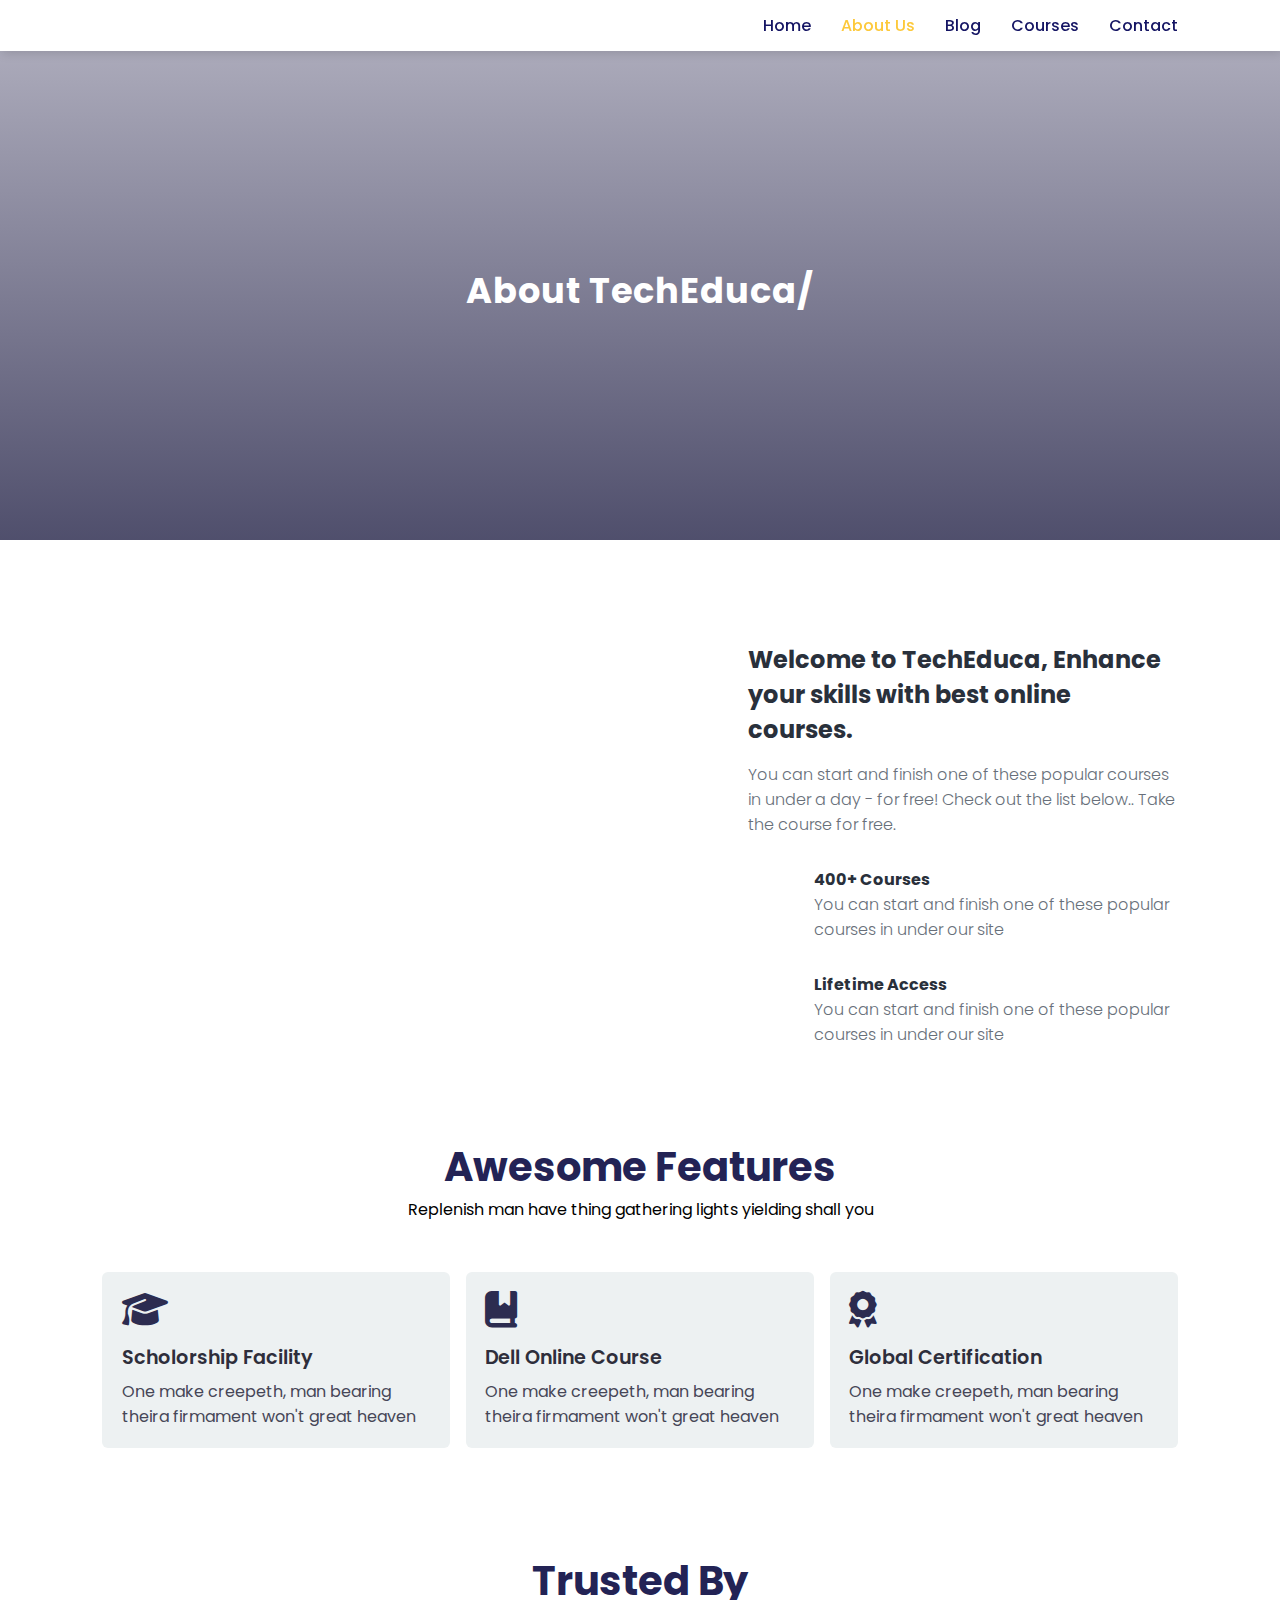
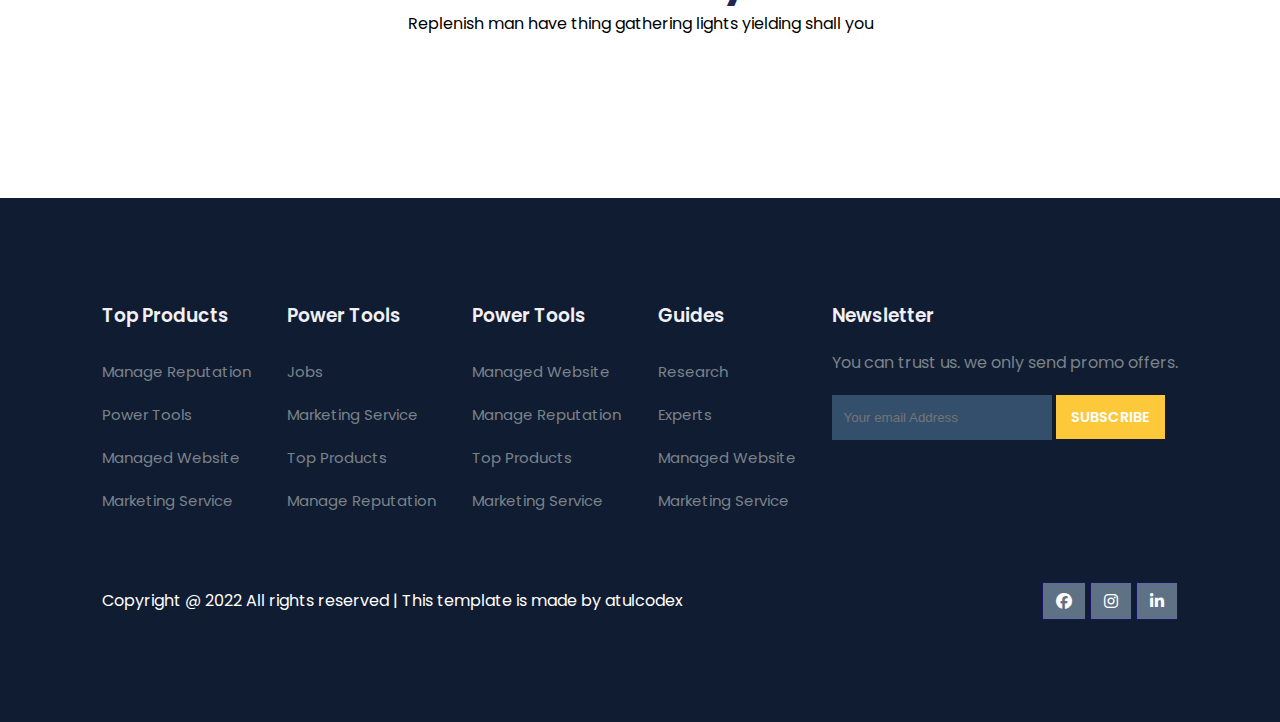
==== about.html @ 3d30f950 "Add files via upload" ====
<!DOCTYPE html>
<html lang="en">
<head>
	<meta charset="UTF-8">
	<meta name="viewport" content="width=device-width, initial-scale=1.0">
	<title>Education Website Template</title>

	<!-- font Awesome CDN link -->
	<link rel="stylesheet" href="https://cdnjs.cloudflare.com/ajax/libs/font-awesome/6.1.1/css/all.min.css" />

	<!-- External CSS -->
	<link rel="stylesheet" href="style.css">
	<link rel="stylesheet" href="about.css">

	<!-- JQuery CDN link -->
	<script src="https://code.jquery.com/jquery-3.6.0.min.js" integrity="sha256-/xUj+3OJU5yExlq6GSYGSHk7tPXikynS7ogEvDej/m4=" crossorigin="anonymous"></script>
</head>
<body>
	<!-- Navigation start -->
	<nav>
		<img src="img/logo.svg" class="logo" alt="">

		<div class="navigation">
			<ul>
				<i id="menu-close" class="fas fa-times"></i>
				<li><a href="index.html">Home</a></li>
				<li><a href="about.html" class="active">About Us</a></li>
				<li><a href="blog.html">Blog</a></li>
				<li><a href="courses.html">Courses</a></li>
				<li><a href="contact.html">Contact</a></li>
			</ul>

			<img src="img/menu.png" id="menu-btn" alt="">
		</div>
	</nav>
	<!-- Navigation ends -->


	<!-- Hero section starts from here -->
	<section id="about-home">
		<h2>
			About TechEduca/
		</h2>
	</section>
	<!-- Hero section ends from here -->


	<!-- About section starts from here -->
	<section id="about-container">
		<div class="about-img">
			<img src="img/a.png" alt="">
		</div>
		<div class="about-text">
			<h2>
				Welcome to TechEduca, Enhance your skills with best online courses.
			</h2>
			<p>
				You can start and finish one of these popular courses in under a day - for free! Check out the list below.. Take the course for free.
			</p>

			<div class="about-fe">
				<img src="img/fe1.png" alt="">
				<div class="fe-text">
					<h5>400+ Courses</h5>
					<p>
						You can start and finish one of these popular courses in under our site
					</p>
				</div>
			</div>
			<div class="about-fe">
				<img src="img/fe2.png" alt="">
				<div class="fe-text">
					<h5>Lifetime Access</h5>
					<p>
						You can start and finish one of these popular courses in under our site
					</p>
				</div>
			</div>
		</div>
	</section>
	<!-- About section ends from here -->


	<!-- Features section starts from here -->
	<section id="features">
		<h1>Awesome Features</h1>
		<p>Replenish man have thing gathering lights yielding shall you</p>

		<div class="fea-base">
			<div class="fea-box">
				<i class="fas fa-graduation-cap"></i>
				<h3>Scholorship Facility</h3>
				<p>
					One make creepeth, man bearing theira firmament won't great heaven
				</p>
			</div>

			<div class="fea-box">
				<i class="fa-solid fa-book-bookmark"></i>
				<h3>Dell Online Course</h3>
				<p>
					One make creepeth, man bearing theira firmament won't great heaven
				</p>
			</div>

			<div class="fea-box">
				<i class="fas fa-award"></i>
				<h3>Global Certification</h3>
				<p>
					One make creepeth, man bearing theira firmament won't great heaven
				</p>
			</div>
		</div>
	</section>
	<!-- Features section ends from here -->


	<!-- Trust section starts from here -->
	<section id="trust">
		<h1>Trusted By</h1>
		<p>Replenish man have thing gathering lights yielding shall you</p>
		<div class="trust-img">
			<img src="img/trust (1).png" alt="">
			<img src="img/trust (2).png" alt="">
			<img src="img/trust (3).png" alt="">
			<img src="img/trust (4).png" alt="">
			<img src="img/trust (5).png" alt="">
			<img src="img/trust (6).png" alt="">
		</div>
	</section>
	<!-- Trust section ends from here -->


	<!-- Footer section starts from here -->
	<footer>
		<div class="footer-col">
			<h3>Top Products</h3>
			<li>Manage Reputation</li>
			<li>Power Tools</li>
			<li>Managed Website</li>
			<li>Marketing Service</li>
		</div>

		<div class="footer-col">
			<h3>Power Tools</h3>
			<li>Jobs</li>
			<li>Marketing Service</li>
			<li>Top Products</li>
			<li>Manage Reputation</li>
		</div>

		<div class="footer-col">
			<h3>Power Tools</h3>
			<li>Managed Website</li>
			<li>Manage Reputation</li>
			<li>Top Products</li>
			<li>Marketing Service</li>
		</div>

		<div class="footer-col">
			<h3>Guides</h3>
			<li>Research</li>
			<li>Experts</li>
			<li>Managed Website</li>
			<li>Marketing Service</li>
		</div>

		<div class="footer-col">
			<h3>Newsletter</h3>
			<p>You can trust us. we only send promo offers.</p>

			<div class="subscribe">
				<input type="email" placeholder="Your email Address">
				<a href="#" class="yellow">SUBSCRIBE</a>
			</div>
		</div>

		<div class="copyright">
			<p>
				Copyright @ 2022 All rights reserved | This template is made by <a href="https://atulcodex.com" target="_blank">atulcodex</a>
			</p>
			<div class="pro-links">
				<i class="fab fa-facebook"></i>
				<i class="fab fa-instagram"></i>
				<i class="fab fa-linkedin-in"></i>
			</div>
		</div>
	</footer>
	<!-- Footer section ends from here -->

	<script>
		// Show menu links on burger click
		$('#menu-btn').click(function(){
			$('nav .navigation ul').addClass('active')
		});

		// Hide navbar on click function
		$('#menu-close').click(function(){
			$('nav .navigation ul').removeClass('active')
		});
	</script>
</body>
</html>
---- style.css ----
@import url('https://fonts.googleapis.com/css2?family=Inter:wght@100;200;300;400;500&family=Poppins:ital,wght@0,100;0,200;0,300;0,400;0,500;0,600;0,700;0,800;0,900;1,700;1,800;1,900&display=swap');

*
{
	margin: 0;
	padding: 0;
	box-sizing: border-box;
}

body
{
	font-family: 'Poppins', sans-serif;
}

h1
{
	font-size: 2.5rem;
	font-weight: 700;
	color: rgb(35, 35, 85);
}

span
{
	font-size: .9rem;
}

h6
{
	font-size: 1.1rem;
	color: rgb(24, 24, 49);
}


/*------------- Navigation style start ------------*/
nav
{
	position: fixed;
	width: 100%;
	background-color: #fff;
	display: flex;
	justify-content: space-between;
	align-items: center;
	padding: 1vw 8vw;
	box-shadow: 2px 2px 10px rgba(0, 0, 0, 0.15);
	z-index: 1;
}

nav .logo
{
	width: 150px;
	cursor: pointer;
}

nav .navigation
{
	display: flex;
}

#menu-btn
{
	width: 30px;
	height: 30px;
	display: none;
}

#menu-close
{
	display: none;
}

nav .navigation ul
{
	display: flex;
	justify-content: flex-end;
	align-items: center;
}

nav .navigation ul li
{
	list-style: none;
	margin-left: 30px;
}

nav .navigation ul li a
{
	text-decoration: none;
	color: rgb(21, 21, 100);
	font-size: 16px;
	font-weight: 500;
	transition: 0.3s ease;
}

nav .navigation ul li a.active,
nav .navigation ul li a:hover
{
	color: #FDC93B;

}
/*------------- Navigation style end ------------*/



/*------------- Hero section styling start --------------*/
#home
{
	background-image: linear-gradient(rgba(9, 5, 54, 0.3), rgba(5,4,46,0.7)), url("img/back.jpg");
	width: 100%;
	height: 100vh;
	background-size: cover;
	background-position: center center;
	display: flex;
	flex-direction: column;
	justify-content: center;
	align-items: center;
	text-align: center;
	padding-top: 40px;
}

#home h2
{
	color: #fff;
	font-size: 2.2rem;
	letter-spacing: 1px;
}

#home p
{
	width: 50%;
	color: #fff;
	font-size: 0.9rem;
	line-height: 25px;
}

#home .btn
{
	margin-top: 30px;
}

#home a
{
	text-decoration: none;
	font-size: 0.9rem;
	padding: 13px 35px;
	background-color: #fff;
	font-weight: 600;
	border-radius: 5px;
}

#home a.blue
{
	color: #fff;
	background: rgb(21, 21, 100);
	transition: 0.3s ease;
}

#home a.blue:hover
{
	color: rgb(21, 21, 100);
	background: #fff;
}

#home a.yellow
{
	color: #fff;
	background: #fdc938;
	transition: 0.3s ease;
}

#home a.yellow:hover
{
	color: rgb(21, 21, 100);
	background: #fff;
}
/*------------- Hero section styling end --------------*/


/*------------- Features section styling start -------------*/
#features
{
	padding: 5vw 8vw 0 8vw;
	text-align: center;
}

#features .fea-base
{
	display: grid;
	grid-template-columns: repeat(auto-fit, minmax(320px, 1fr));
	grid-gap: 1rem;
	margin-top: 50px;
}

#features .fea-box
{
	background: #edf1f2;
	text-align: start;
	padding: 1.2rem;
	border-radius: 6px;
}

#features .fea-box i
{
	font-size: 2.3rem;
	color: rgb(44, 44, 80);
}

#features .fea-box h3
{
	font-size: 1.2rem;
	font-weight: 600;
	color: rgb(46, 46, 59);
	padding: 13px 0 7px 0;
}

#features .fea-box p
{
	font-size: 1rem;
	font-weight: 400;
	color: rgb(70, 70, 87);
}
/*------------- Features section styling end -------------*/


/*------------- Courses section styling start ------------*/
#course
{
	padding: 8vw 8vw 8vw 8vw;
	text-align: center;
}

#course .course-box
{
	display: grid;
	grid-template-columns: repeat(auto-fit, minmax(320px, 1fr));
	grid-gap: 1rem;
	margin-top: 50px;
}

#course .courses
{
	text-align: start;
	background: #edf1f2;
	height: 100%;
	position: relative;
}

#course .courses img
{
	width: 100%;
	height: 60%;
	background-size: cover;
	background-position: center;
}

#course .courses .details
{
	padding: 15px 15px 0 15px;
}

#course .courses .details i
{
	color: #fdc93b;
	font-size: .9rem;
}

#course .courses .cost
{
	background-color: rgb(74, 74, 136);
	color: #fff;
	line-height: 70px;
	width: 70px;
	height: 70px;
	text-align: center;
	border-radius: 50%;
	position: absolute;
	right: 15px;
	bottom: 100px;
}
/*------------- Courses section styling end ------------*/


/*------------- Registration section styling start ----------*/
#registration
{
	padding: 6vw 8vw 6vw 8vw;
	background-image: linear-gradient(rgba(99,112,168,0.5), rgba(81,91,233,0.5)),url("img/signup.jpg");
	width: 100%;
	height: 100%;
	background-size: cover;
	background-position: center;
	display: flex;
	justify-content: space-between;
	align-items: center;
}

#registration .reminder, #registration .reminder h1
{
	color: #fff;
}

#registration .reminder .time
{
	display: flex;
	margin-top: 40px;
}

#registration .reminder .time .date
{
	text-align: center;
	padding: 13px 33px;
	background: rgba(255, 255, 255, 0.25);
	backdrop-filter: blur(4px);
	box-shadow: 0 8px 32px 0 rgba(31, 38, 135, 0.37);
	border-radius: 10px;
	margin: 0 5px 10px 5px;
	border: 1px solid rgba(255, 255, 255, 0.18);
	font-size: 1.1rem;
	font-weight: 600;
}

#registration .form
{
	background: #fff;
	border-radius: 8px;
	display: flex;
	flex-direction: column;
	padding: 40px;
	box-shadow: 0 8px 32px 0 rgba(31, 38, 135, 0.37);
}

#registration .form input
{
	margin: 15px 0;
	padding: 15px 10px;
	border: 1px solid rgb(84, 40, 241);
	outline: none;
}

#registration .form input::placeholder
{
	color: #413c3c;
	font-weight: 500;
	font-size: 0.9rem;
}

#registration .form .btn
{
	margin-top: 20px;
}

#registration .form a.yellow
{
	text-decoration: none;
	font-size: 0.9rem;
	padding: 13px 35px;
	background-color: #fff;
	font-weight: 600;
	border-radius: 5px;
	color: #fff;
	background: #fdc938;
	transition: 0.3s ease;
}

#registration .form a.yellow:hover
{
	color: rgb(21, 21, 100);
	background: #fff;
}
/*------------- Registration section styling end ----------*/



/*------------- Experts section styling starts ----------*/
#experts
{
	padding: 8vw 8vw 8vw 8vw;
	text-align: center;
}

#experts .expert-box
{
	display: grid;
	grid-template-columns: repeat(auto-fit, minmax(250px, 1fr));
	grid-gap: 1rem;
	margin-top: 50px;
}

#experts .expert-box .profile
{
	background: #fafaf1;
	padding: 30px 10px;
	box-shadow: rgba(17, 17, 26, 0.05) 0px 1px 0px, rgba(17, 17, 26, 0.1) 0px 0px 8px;
}

#experts .expert-box .profile:hover
{
	box-shadow: rgba(0, 0, 0, 0.1) 0px 10px 50px;
}

.pro-links
{
	margin-top: 10px;
}

.pro-links i
{
	padding: 10px 13px;
	border: 1px solid rgb(21, 21, 100);
	cursor: pointer;
	transition: 0.3s ease;
}

.pro-links i:hover
{
	background: rgb(21, 21, 100);
	color: #fff;
}
/*------------- Experts section styling ends ----------*/



/*------------- Footer section styling starts ------------*/
footer
{
	padding: 8vw;
	background-color: #101c32;
	display: flex;
	justify-content: space-between;
	align-items: flex-start;
	flex-wrap: wrap;
}

footer .footer-col
{
	padding-bottom: 40px;
}

footer h3
{
	color: rgb(241, 240, 245);
	font-weight: 600;
	padding-bottom: 20px;
}

footer li
{
	list-style: none;
	color: #7b838a;
	padding: 10px 0;
	font-size: 15px;
	cursor: pointer;
	transition: 0.3s ease;
}

footer li:hover
{
	color: rgb(241, 240, 245);
}

footer p
{
	color: #7b838a;
}

footer .subscribe
{
	margin-top: 20px;
}

footer input
{
	width: 220px;
	padding: 15px 12px;
	background: #334F6C;
	border: none;
	outline: none;
	color: #fff;
}

footer .subscribe a
{
	text-decoration: none;
	font-size: 0.9rem;
	padding: 12px 15px;
	background-color: #fff;
	font-weight: 600;
}

footer .subscribe a.yellow
{
	color: #fff;
	background: #fdc93b;
	transition: 0.3s ease;
}

footer .subscribe a.yellow:hover
{
	color: rgb(21, 21, 100);
	background: #fff;
}

footer .copyright
{
	margin-top: 20px;
	width: 100%;
	display: flex;
	justify-content: space-between;
	align-items: center;
	flex-wrap: wrap;
}

footer .copyright p, footer .copyright p > a
{
	color: #fff;
	text-decoration: none;
}

footer .copyright .pro-links
{
	margin-top: 0px;
}

footer .copyright .pro-links i
{
	background-color: #5f7185;
	color: #fff;
}

footer .copyright .pro-links i:hover
{
	background: #fdc93b;
	color: #2c2c2c;
}
/*------------- Footer section styling ends ------------*/



/*---------------------------------------------------------*/
/*-------------------- Ipad screen styling ----------------*/
/*---------------------------------------------------------*/
@media screen and (max-width: 789px)
{
	nav
	{
		padding: 15px 20px;
	}

	nav img
	{
		width: 130px;
	}

	#menu-btn
	{
		display: initial;
	}

	#menu-close
	{
		display: initial;
		font-size: 1.6rem;
		color: #fff;
		padding: 30px 0 20px 20px;
	}

	nav .navigation ul
	{
		position: absolute;
		top: 0;
		right: -220px;
		display: flex;
		flex-direction: column;
		justify-content: flex-start;
		align-items: flex-start;
		width: 220px;
		height: 100vh;
		background: rgba(17, 20, 104, 0.45);
		backdrop-filter: blur(4.5px);
		border: 1px solid rgba(255, 255, 255, 0.18);
		transition: 0.3s ease-in;
	}

	nav .navigation ul.active
	{
		right: 0;
	}

	nav .navigation ul li
	{
		padding: 20px 0 20px 40px;
		margin-left: 0;
	}

	nav .navigation ul li a
	{
		color: #fff;
	}

	#home
	{
		padding: 0px;
	}

	#home p
	{
		width: 90%;
	}

	#features
	{
		padding: 8vw 4vw 0 4vw;
	}

	#course
	{
		padding: 8vw 4vw 8vw 4vw;
	}

	#registration
	{
		padding: 6vw 4vw 6vw 4vw;
		gap: 2.2rem;
	}

	#registration .reminder .time
	{
		display: flex;
		justify-content: space-between;
		flex-wrap: wrap;
		margin-top: 40px;
	}

	#experts
	{
		padding: 8vw 4vw 6vw 4vw;
	}

	footer .copyright .pro-links
	{
		margin-top: 20px;
	}
}


@media screen and (max-width: 475px)
{
	#registration
	{
		flex-direction: column;
	}

	.reminder p, .reminder h1
	{
		text-align: center;
	}

	.reminder h1
	{
		font-size: 1.8rem;
	}

	#registration .reminder .time
	{
		justify-content: space-evenly;
		margin-top: 20px;
	}
}
---- about.css ----
#about-home
{
	background-image: linear-gradient(rgba(9, 5, 54, 0.3), rgba(5,4,46,0.7)), url("img/back1.jpg");
	width: 100%;
	height: 60vh;
	background-size: cover;
	background-position: center center;
	display: flex;
	flex-direction: column;
	justify-content: center;
	align-items: center;
	text-align: center;
	padding-top: 40px;
}

#about-home h2
{
	color: #fff;
	font-size: 2.2rem;
	letter-spacing: 1px;
}

#about-container
{
	display: flex;
	align-items: center;
	padding: 8vw 8vw 2vw 8vw;
}

#about-container .about-img
{
	width: 60%;
	padding-right: 60px;
}

#about-container .about-img img
{
	width: 100%;
}

#about-container .about-text
{
	width: 40%;
}

#about-container .about-text h2
{
	color: #29303B;
	padding-bottom: 15px;
}

#about-container .about-text p
{
	color: #686F7A;
	font-weight: 300;
}

#about-container .about-text .about-fe
{
	display: flex;
	justify-content: space-between;
	align-items: flex-start;
	margin-top: 30px;
}

#about-container .about-text .about-fe img
{
	width: 50px;
	background-size: cover;
	background-position: center;
	margin-right: 20px;
}

#about-container .about-text .about-fe .fe-text
{
	width: 90%;
}

#about-container .about-text .about-fe .fe-text h5
{
	font-size: 16px;
	color: #29303B;
}



/*------------------- Trust section starts from here ---------------*/
#trust
{
	text-align: center;
	padding: 8vw;
}

#trust .trust-img
{
	margin-top: 60px;
	display: flex;
	justify-content: space-between;
}

#trust .trust-img img
{
	width: 90px;
	height: auto;
}
/*------------------- Trust section ends from here ---------------*/




/*------------------------------------------------------------------*/
/*------------------- Tablet screen starts from here ---------------*/
/*------------------------------------------------------------------*/
@media screen and (max-width: 768px)
{
	#about-container
	{
		padding: 8vw 4vw 2vw 4vw;
	}

	#about-container .about-img
	{
		padding-right: 30px;
	}

	#trust .trust-img img
	{
		width: 50px;
		height: auto;
	}
}


/*------------------------------------------------------------------*/
/*------------------- Smartphone screen starts from here ---------------*/
/*------------------------------------------------------------------*/
@media screen and (max-width: 475px)
{
	#about-container
	{
		flex-direction: column-reverse;
	}

	#about-container .about-img
	{
		width: 100%;
		padding: 0;
	}

	#about-container .about-text
	{
		width: 100%;
		padding-bottom: 20px;
	}

	#trust .trust-img
	{
		margin-top: 40px;
		flex-wrap: wrap;
	}

	#trust .trust-img img
	{
		width: 60px;
		margin: 10px 15px;
		height: auto;
	}
}
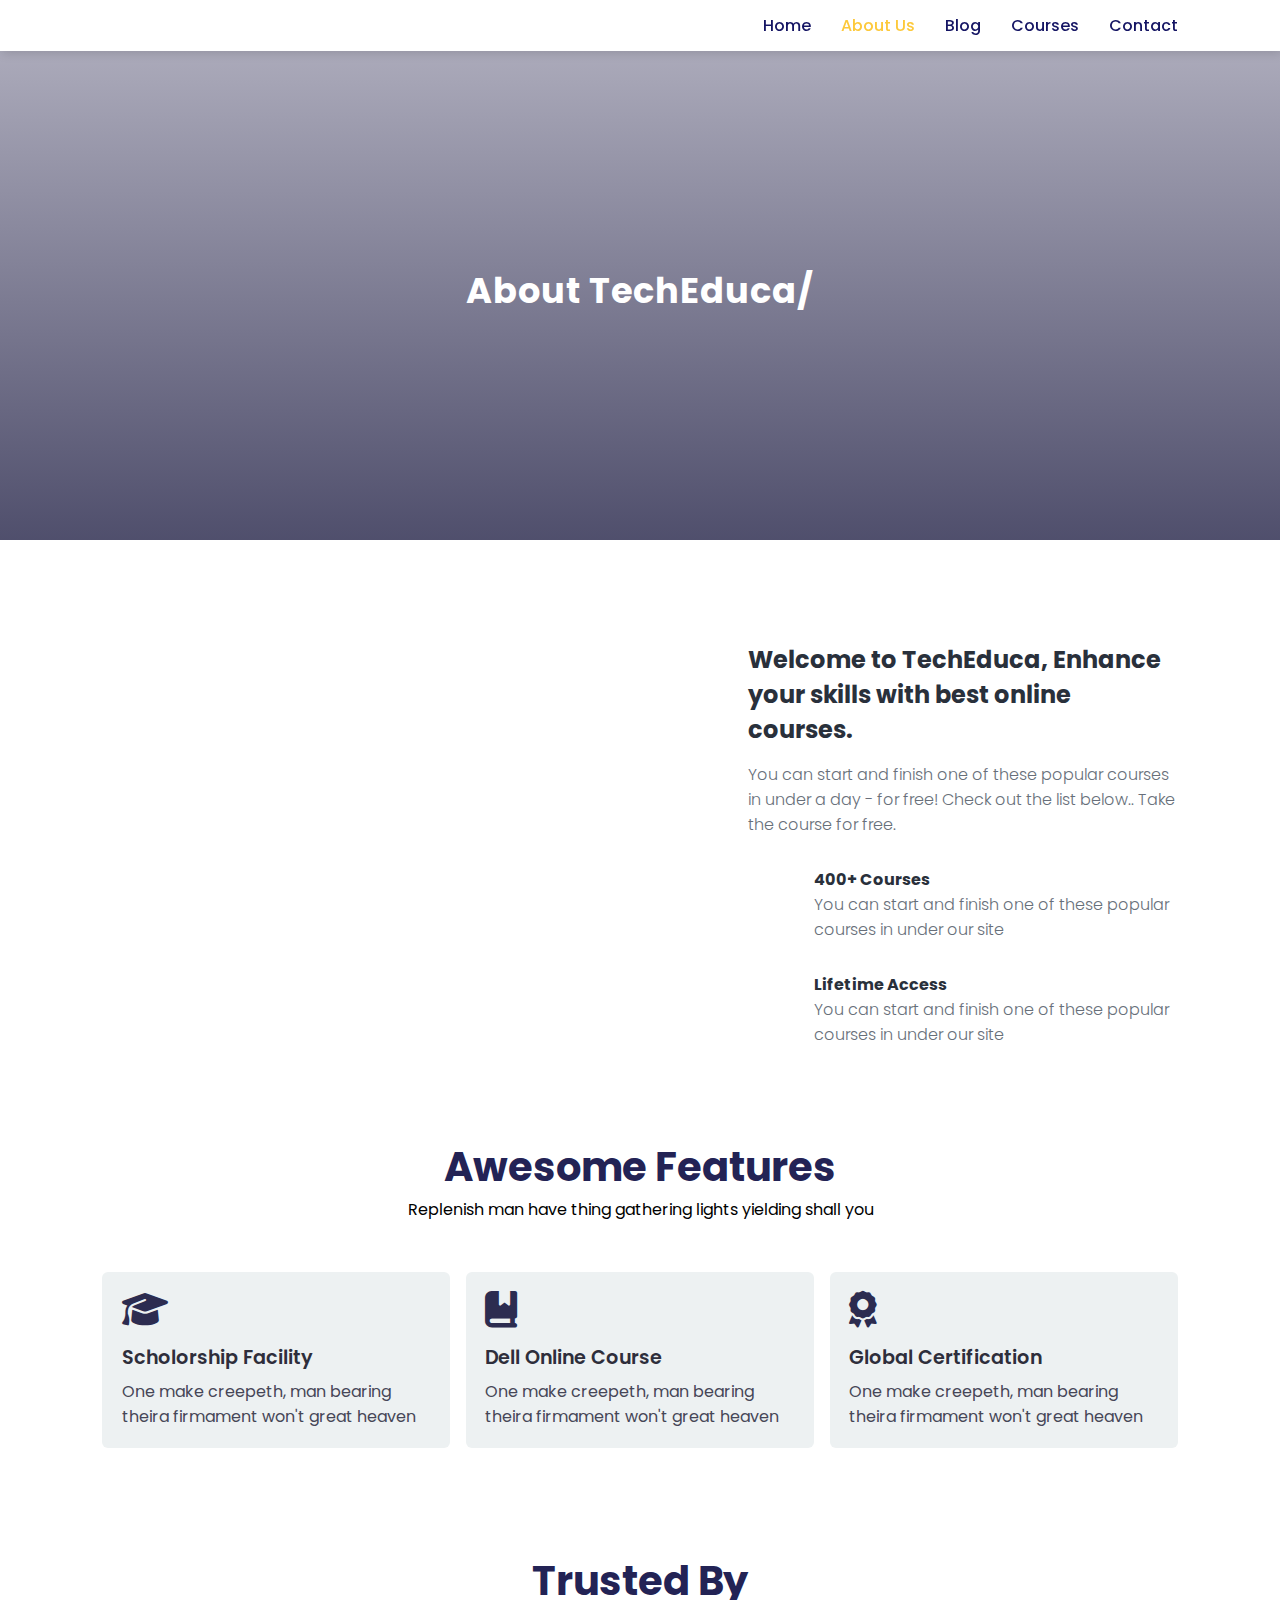
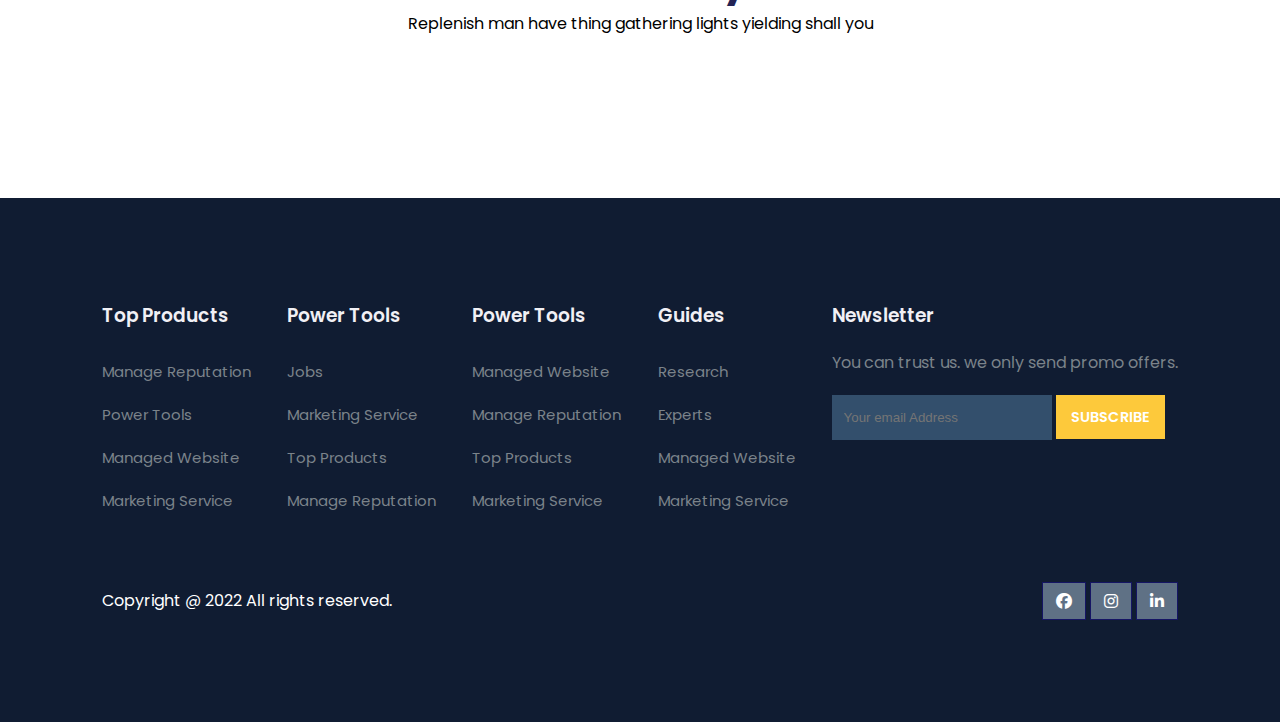
==== commit 382c6360: "Update about.html" ====
--- a/about.html
+++ b/about.html
@@ -177,7 +177,7 @@
 
 		<div class="copyright">
 			<p>
-				Copyright @ 2022 All rights reserved | This template is made by <a href="https://atulcodex.com" target="_blank">atulcodex</a>
+				Copyright @ 2022 All rights reserved.
 			</p>
 			<div class="pro-links">
 				<i class="fab fa-facebook"></i>
@@ -200,4 +200,4 @@
 		});
 	</script>
 </body>
-</html>+</html>
